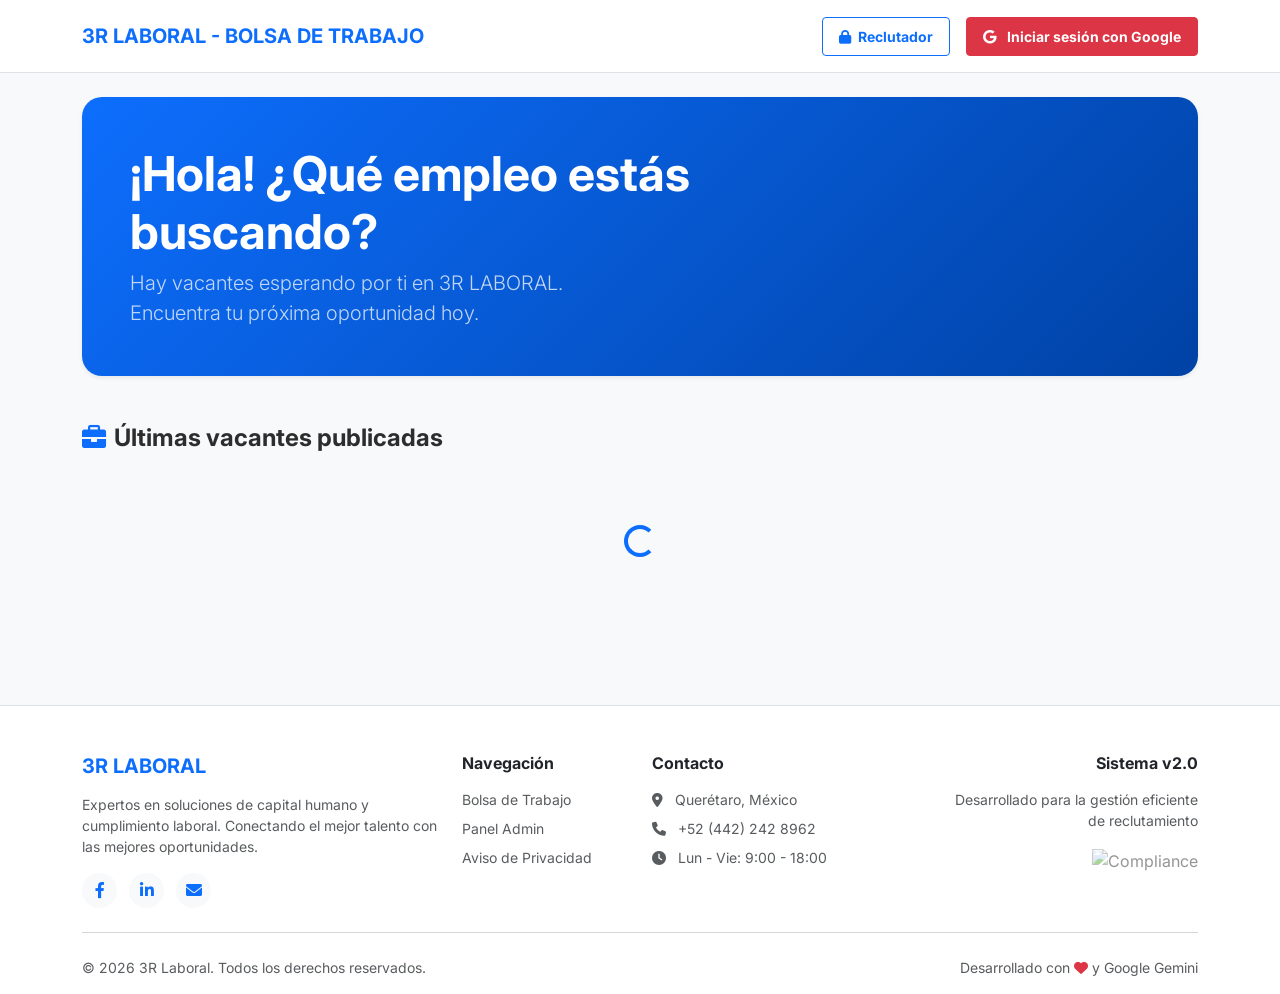
==== index.html @ bd634cbf "feat: agregar compartir vacantes por WhatsApp con URL dinámica (JS y PHP), mejorar meta tags OG y se" ====
<!DOCTYPE html>
<html lang="es">
<head>
    <meta charset="UTF-8">
    <meta name="viewport" content="width=device-width, initial-scale=1.0">
    <title>Portal de Empleo Corporativo | 3R LABORAL</title>
    <link href="https://cdn.jsdelivr.net/npm/bootstrap@5.3.0/dist/css/bootstrap.min.css" rel="stylesheet">
    <link href="https://fonts.googleapis.com/css2?family=Inter:wght@400;500;700&display=swap" rel="stylesheet">
    <link rel="stylesheet" href="https://cdnjs.cloudflare.com/ajax/libs/font-awesome/6.0.0/css/all.min.css">
    <link rel="stylesheet" href="css/style.css">
    <style>
        /* Estilos para el nuevo aspecto de Dashboard */
        .hero-banner {
            background: linear-gradient(135deg, #0d6efd 0%, #0042a5 100%);
            border-radius: 20px;
            padding: 3rem;
            color: white;
            position: relative;
            overflow: hidden;
        }
        .hero-img {
            position: absolute;
            right: 20px;
            bottom: -20px;
            width: 280px;
            opacity: 0.2;
            pointer-events: none;
        }
        .card-vacante-moderna {
            transition: all 0.3s ease;
            border: 1px solid rgba(0,0,0,0.08) !important;
            border-radius: 12px;
            cursor: pointer;
            background-color: white;
        }
        .card-vacante-moderna:hover {
            transform: translateY(-4px);
            box-shadow: 0 10px 20px rgba(0,0,0,0.1) !important;
            border-color: #0d6efd !important;
        }
        .modal-content { border-radius: 20px; border: none; }
        .modal-header { border: none; }
        .bg-primary-subtle { background-color: #e7f1ff !important; }
    </style>
</head>
<body class="bg-light">

<nav class="navbar navbar-light bg-white border-bottom py-3 sticky-top">
    <div class="container d-flex justify-content-between align-items-center">
        <a class="navbar-brand fw-bold text-primary" href="#">3R LABORAL - BOLSA DE TRABAJO</a>
        
        <div class="d-flex align-items-center gap-3">
            <div id="auth-container-reclutador">
                <a href="login.html" class="btn btn-outline-primary px-3 py-2 fw-bold btn-sm" id="btn-login-reclutador">
                    <i class="fas fa-lock me-1"></i> Reclutador
                </a>
            </div>

            <div id="auth-container">
                <button id="btnGoogle" class="btn btn-danger px-3 py-2 fw-bold btn-sm">
                    <i class="fab fa-google me-2"></i> Iniciar sesión con Google
                </button>
            </div>
        </div>
    </div>
</nav>

<main class="container py-4">
    <div class="hero-banner mb-5 shadow-sm">
        <div class="row align-items-center">
            <div class="col-lg-8">
                <h3 class="display-5 fw-bold mb-2">¡Hola! ¿Qué empleo estás buscando?</h3>
                <p class="lead mb-0 opacity-75">Hay vacantes esperando por ti en 3R LABORAL.</p>
                <p class="lead mb-0 opacity-75">Encuentra tu próxima oportunidad hoy.</p>
            </div>
        </div>
        <img src="https://cdn-icons-png.flaticon.com/512/1088/1088537.png" class="hero-img" alt="">
    </div>

    <div class="row mb-4">
        <div class="col-12">
            <h4 class="fw-bold mb-4"><i class="fas fa-briefcase text-primary me-2"></i>Últimas vacantes publicadas</h4>
            <div id="listaVacantes" class="row g-3">
                <div class="col-12 text-center py-5">
                    <div class="spinner-border text-primary" role="status"></div>
                </div>
            </div>
        </div>
    </div>
</main>

<div class="modal fade" id="modalVacante" tabindex="-1" aria-hidden="true">
    <div class="modal-dialog modal-lg modal-dialog-centered">
        <div class="modal-content shadow-lg">
            <div class="modal-header border-0 pb-0">
                <button type="button" class="btn-close" data-bs-dismiss="modal" aria-label="Close"></button>
            </div>
            <div class="modal-body p-4" id="contenidoModal"></div>
        </div>
    </div>
</div>

<footer class="footer-corporativo bg-white border-top pt-5 pb-3 mt-5">
    <div class="container">
        <div class="row gy-4">
            <div class="col-lg-4 col-md-6">
                <h5 class="fw-bold text-primary mb-3">3R LABORAL</h5>
                <p class="text-muted small">
                    Expertos en soluciones de capital humano y cumplimiento laboral. Conectando el mejor talento con las mejores oportunidades.
                </p>
                <div class="redes-sociales">
                    <a href="#" class="me-2 text-primary"><i class="fab fa-facebook-f"></i></a>
                    <a href="#" class="me-2 text-primary"><i class="fab fa-linkedin-in"></i></a>
                    <a href="#" class="text-primary"><i class="fas fa-envelope"></i></a>
                </div>
            </div>

            <div class="col-lg-2 col-md-6">
                <h6 class="fw-bold mb-3">Navegación</h6>
                <ul class="list-unstyled small">
                    <li class="mb-2"><a href="index.html" class="text-decoration-none text-muted">Bolsa de Trabajo</a></li>
                    <li class="mb-2"><a href="admin.html" class="text-decoration-none text-muted">Panel Admin</a></li>
                    <li class="mb-2"><a href="#" class="text-decoration-none text-muted">Aviso de Privacidad</a></li>
                </ul>
            </div>

            <div class="col-lg-3 col-md-6">
                <h6 class="fw-bold mb-3">Contacto</h6>
                <ul class="list-unstyled small text-muted">
                    <li class="mb-2"><i class="fas fa-map-marker-alt me-2"></i> Querétaro, México</li>
                    <li class="mb-2"><i class="fas fa-phone me-2"></i> +52 (442) 242 8962</li>
                    <li class="mb-2"><i class="fas fa-clock me-2"></i> Lun - Vie: 9:00 - 18:00</li>
                </ul>
            </div>

            <div class="col-lg-3 col-md-6 text-lg-end">
                <h6 class="fw-bold mb-3">Sistema v2.0</h6>
                <p class="small text-muted">Desarrollado para la gestión eficiente de reclutamiento</p>
                <img src="https://cdn-icons-png.flaticon.com/512/1162/1162933.png" alt="Compliance" width="40" style="opacity: 0.5;">
            </div>
        </div>
        <hr class="my-4 text-muted">
        <div class="row align-items-center">
            <div class="col-md-6 small text-muted">&copy; 2026 3R Laboral. Todos los derechos reservados.</div>
            <div class="col-md-6 text-md-end small">
                <span class="text-muted">Desarrollado con</span> <i class="fas fa-heart text-danger"></i> <span class="text-muted">y Google Gemini</span>
            </div>
        </div>
    </div>
</footer>

<script src="https://cdn.jsdelivr.net/npm/bootstrap@5.3.0/dist/js/bootstrap.bundle.min.js"></script>

<script type="module">
    import { auth, onAuthStateChanged, db, ref, get, set, push, child } from './js/config.js';
    import { loginConGoogle } from './js/auth-candidatos.js';

    window.usuarioActual = null;
    const modalElement = document.getElementById('modalVacante');
    const modalBS = new bootstrap.Modal(modalElement);

    // 1. Detectar usuario logueado
    onAuthStateChanged(auth, async (user) => {
        const containerCandidato = document.getElementById('auth-container');
        const containerReclutador = document.getElementById('auth-container-reclutador');

        if (user) {
            window.usuarioActual = user;
            try {
                const dbRef = ref(db);
                const snapshot = await get(child(dbRef, `usuarios/${user.uid}`));

                if (snapshot.exists()) {
                    const userData = snapshot.val();
                    const nombreReclutador = userData.nombre || "Reclutador";
                    containerReclutador.innerHTML = `
                        <div class="dropdown">
                            <button class="btn btn-primary dropdown-toggle fw-bold btn-sm shadow-sm" type="button" data-bs-toggle="dropdown">
                                <i class="fas fa-user-tie me-1"></i> ${nombreReclutador}
                            </button>
                            <ul class="dropdown-menu dropdown-menu-end shadow border-0">
                                <li><a class="dropdown-item" href="recruit/reclutador.html">Mi Panel</a></li>
                                <li><button class="dropdown-item text-danger" id="btnCerrarSesionRecruit">Cerrar Sesión</button></li>
                            </ul>
                        </div>`;
                    document.getElementById('btnCerrarSesionRecruit').addEventListener('click', () => auth.signOut().then(() => window.location.reload()));
                    if(containerCandidato) containerCandidato.style.display = 'none';
                } else {
                    if (containerCandidato) {
                        containerCandidato.innerHTML = `
                            <div class="dropdown">
                                <button class="btn btn-primary dropdown-toggle fw-bold btn-sm shadow-sm" type="button" data-bs-toggle="dropdown">
                                    <img src="${user.photoURL || ''}" width="30" class="rounded-circle me-1" onerror="this.src='https://via.placeholder.com/20'"> 
                                    ${user.displayName ? user.displayName.split(' ')[0] : 'Perfil'}
                                </button>
                                <ul class="dropdown-menu dropdown-menu-end shadow border-0">
                                    <li><a class="dropdown-item" href="candidatos/cv-candidato.html">Mi Perfil</a></li>
                                    <li><button class="dropdown-item text-danger" id="btnCerrarSesionIndex">Cerrar Sesión</button></li>
                                </ul>
                            </div>`;
                        document.getElementById('btnCerrarSesionIndex').addEventListener('click', () => auth.signOut().then(() => window.location.reload()));
                    }
                    if(containerReclutador) containerReclutador.style.display = 'none';
                }
            } catch (error) { console.error(error); }
        }
    });

// 2. Función para realizar la postulación corregida
window.enviarPostulacion = async function() {
    const idV = document.getElementById('inputIDModal').value;
    const btn = document.getElementById('btnPostularModal');

    // SI NO HAY USUARIO: Iniciar sesión directamente
    if (!window.usuarioActual) {
        try {
            await loginConGoogle();
            window.location.reload(); 
        } catch (e) { console.error("Login cancelado", e); }
        return;
    }

    btn.disabled = true;
    btn.innerHTML = '<span class="spinner-border spinner-border-sm me-2"></span>Postulando...';

    try {
        // Referencia a la tabla de candidatos (usuarios_candidatos)
        const userRef = ref(db, `usuarios_candidatos/${window.usuarioActual.uid}`);
        const snapshot = await get(userRef);
        const datosUsuario = snapshot.val();

        // VALIDACIÓN CRÍTICA: 
        // Verificamos si los datos no existen O si la bandera perfil_completado es falsa
        if (!datosUsuario || datosUsuario.perfil_completado === false) {
            alert("Debes completar tu perfil profesional con tus datos de contacto y experiencia antes de poder postularte.");
            // Redirigir al formulario de perfil
            window.location.href = 'perfil-candidato.html?new=true';
            return;
        }

        // Si el perfil está completo (true), procedemos con la postulación
        const dataParaInsertar = {
            ...datosUsuario,
            id_vacante: idV,
            uid_candidato: window.usuarioActual.uid,
            fecha_postulacion: new Date().toLocaleString(),
            estado_proceso: "Pendiente"
        };

        await set(push(ref(db, 'postulaciones')), dataParaInsertar);
        
        alert("¡Postulación enviada exitosamente!");
        btn.classList.replace('btn-primary', 'btn-success');
        btn.innerHTML = '<i class="fas fa-check me-2"></i> Ya te has postulado';
        btn.onclick = null;

    } catch (error) {
        console.error("Error en postulación:", error);
        alert("Hubo un error al procesar tu postulación. Intenta de nuevo.");
        btn.disabled = false;
        btn.innerHTML = '<i class="fas fa-paper-plane me-2"></i> Postularse ahora';
    }
};

    // 3. Función para abrir modal
    window.abrirModalVacante = async function(id) {
        const snap = await get(ref(db, `vacantes/${id}`));
        if(!snap.exists()) return;
        const v = snap.val();
        
        // Determinar texto del botón según estado de login
        const textoBoton = window.usuarioActual ? 
            '<i class="fas fa-paper-plane me-2"></i> ¡Postúlate ahora!' : 
            '<i class="fab fa-google me-2"></i> Inicia sesión con Gmail para postularte';

        const urlCompartir = `https://empleos.3rlaboral.com/empleo.php?id=${id}`;

        const contenedor = document.getElementById('contenidoModal');
        contenedor.innerHTML = `
            <input type="hidden" id="inputIDModal" value="${id}">
            <div class="mb-3">
                <h2 class="fw-bold text-dark mb-1">${v.titulo}</h2>
                <p class="text-primary fw-bold mb-0">3R Laboral - Vacante Confidencial</p>
            </div>

            <div class="row g-3 mb-4">
                <div class="col-md-4">
                    <div class="p-3 bg-light rounded-3 text-center border">
                        <i class="fas fa-money-bill-wave text-primary mb-2"></i>
                        <h6 class="fw-bold mb-0">$${Number(v.salarioDesde).toLocaleString()} - $${Number(v.salarioHasta).toLocaleString()}</h6>
                    </div>
                </div>
                <div class="col-md-4">
                    <div class="p-3 bg-light rounded-3 text-center border">
                        <i class="fas fa-map-marker-alt text-primary mb-2"></i>
                        <h6 class="fw-bold mb-0">${v.ubicacion}</h6>
                    </div>
                </div>
                <div class="col-md-4">
                    <div class="p-3 bg-light rounded-3 text-center border">
                        <i class="fas fa-clock text-primary mb-2"></i>
                        <h6 class="fw-bold mb-0">${v.jornada}</h6>
                    </div>
                </div>
            </div>

            <div class="mb-4">
                <h5 class="fw-bold border-bottom pb-2">Descripción del puesto</h5>
                <div class="text-secondary mt-3" style="line-height: 1.6;">${v.desc ? v.desc.replace(/\n/g, '<br>') : 'Sin descripción.'}</div>
            </div>

            <button id="btnPostularModal" class="btn btn-primary w-100 py-3 fw-bold shadow-sm" onclick="window.enviarPostulacion()">
                ${textoBoton}
            </button>

            <div class="d-flex gap-2 mt-3">
    <!-- WhatsApp -->
    <a href="https://wa.me/?text=${encodeURIComponent(urlCompartir)}" 
       target="_blank" 
       class="btn btn-success w-50">
       <i class="fab fa-whatsapp me-2"></i> Compartir
    </a>

    <!-- Copiar link -->
    <button class="btn btn-outline-secondary w-50" onclick="copiarLink('${urlCompartir}')">
        <i class="fas fa-link me-2"></i> Copiar link
    </button>
</div>
        `;

        // Si está logueado, verificar si ya se postuló
        if (window.usuarioActual) {
            const postSnap = await get(ref(db, 'postulaciones'));
            if (postSnap.exists()) {
                const yaPostulado = Object.values(postSnap.val()).some(p => 
                    p.uid_candidato === window.usuarioActual.uid && p.id_vacante === id
                );
                if (yaPostulado) {
                    const btn = document.getElementById('btnPostularModal');
                    btn.disabled = true;
                    btn.classList.replace('btn-primary', 'btn-success');
                    btn.innerHTML = '<i class="fas fa-check me-2"></i> Ya te has postulado';
                }
            }
        }
        modalBS.show();
    };

    document.getElementById('btnGoogle')?.addEventListener('click', async () => {
        try { await loginConGoogle(); window.location.reload(); } catch (e) {}
    });

    window.copiarLink = function(url) {
    navigator.clipboard.writeText(url);
    alert("Link copiado al portapapeles");
}
</script>

<script type="module" src="js/public-logic.js"></script>
</body>
</html>
<!--
<footer class="footer-corporativo bg-white border-top pt-5 pb-3 mt-5">
    <div class="container">
        <div class="row gy-4">
            <div class="col-lg-4 col-md-6">
                <h5 class="fw-bold text-primary mb-3">3R LABORAL</h5>
                <p class="text-muted small">
                    Expertos en soluciones de capital humano y cumplimiento laboral. Conectando el mejor talento con las mejores oportunidades.
                </p>
                <div class="redes-sociales">
                    <a href="#" class="me-2 text-primary"><i class="fab fa-facebook-f"></i></a>
                    <a href="#" class="me-2 text-primary"><i class="fab fa-linkedin-in"></i></a>
                    <a href="#" class="text-primary"><i class="fas fa-envelope"></i></a>
                </div>
            </div>

            <div class="col-lg-2 col-md-6">
                <h6 class="fw-bold mb-3">Navegación</h6>
                <ul class="list-unstyled small">
                    <li class="mb-2"><a href="index.html" class="text-decoration-none text-muted">Bolsa de Trabajo</a></li>
                    <li class="mb-2"><a href="admin.html" class="text-decoration-none text-muted">Panel Admin</a></li>
                    <li class="mb-2"><a href="#" class="text-decoration-none text-muted">Aviso de Privacidad</a></li>
                </ul>
            </div>

            <div class="col-lg-3 col-md-6">
                <h6 class="fw-bold mb-3">Contacto</h6>
                <ul class="list-unstyled small text-muted">
                    <li class="mb-2"><i class="fas fa-map-marker-alt me-2"></i> Querétaro, México</li>
                    <li class="mb-2"><i class="fas fa-phone me-2"></i> +52 (442) 242 8962</li>
                    <li class="mb-2"><i class="fas fa-clock me-2"></i> Lun - Vie: 9:00 - 18:00</li>
                </ul>
            </div>

            <div class="col-lg-3 col-md-6 text-lg-end">
                <h6 class="fw-bold mb-3">Sistema v2.0</h6>
                <p class="small text-muted">Desarrollado para la gestión eficiente de reclutamiento</p>
                <img src="https://cdn-icons-png.flaticon.com/512/1162/1162933.png" alt="Compliance" width="40" style="opacity: 0.5;">
            </div>
        </div>
        <hr class="my-4 text-muted">
        <div class="row align-items-center">
            <div class="col-md-6 small text-muted">&copy; 2026 3R Laboral. Todos los derechos reservados.</div>
            <div class="col-md-6 text-md-end small">
                <span class="text-muted">Desarrollado con</span> <i class="fas fa-heart text-danger"></i> <span class="text-muted">y Google Gemini</span>
            </div>
        </div>
    </div>
</footer>
-->
---- css/style.css ----
/* ==========================================
   GENERAL & FUENTES
   ========================================== */
html, body {
    height: 100%; /* Necesario para que el footer sepa dónde es "abajo" */
    margin: 0;
}

body { 
    font-family: 'Inter', -apple-system, BlinkMacSystemFont, "Segoe UI", Roboto, sans-serif; 
    color: #2d2d2d; 
    -webkit-font-smoothing: antialiased;
    background-color: #f3f2f1;
    display: flex;
    flex-direction: column; /* Organiza Navbar, Main y Footer en columna */
}

/* El contenido principal crecerá para empujar al footer */
main {
    flex: 1 0 auto; 
}

/* ==========================================
   ESTILOS DASHBOARD (Layout Moderno)
   ========================================== */

/* Banner de bienvenida */
.hero-banner {
    background: linear-gradient(135deg, #0d6efd 0%, #0042a5 100%);
    border-radius: 20px;
    padding: 3rem;
    color: white;
    position: relative;
    overflow: hidden;
}

.hero-img {
    position: absolute;
    right: 20px;
    bottom: -20px;
    width: 280px;
    opacity: 0.2;
    pointer-events: none;
}

/* Tarjetas de Vacantes */
.card-vacante-moderna {
    transition: all 0.3s ease;
    border: 1px solid rgba(0,0,0,0.08) !important;
    border-radius: 12px;
    cursor: pointer;
    background-color: white;
    animation: fadeIn 0.4s ease-out;
}

.card-vacante-moderna:hover {
    transform: translateY(-4px);
    box-shadow: 0 10px 20px rgba(0,0,0,0.1) !important;
    border-color: #0d6efd !important;
}

/* ==========================================
   MODALES Y DETALLES
   ========================================== */
.modal-content {
    border-radius: 20px;
    border: none;
    animation: fadeIn 0.3s ease-out;
}

.bg-primary-subtle { 
    background-color: #e7f1ff !important; 
}

.text-formatted { 
    white-space: pre-line; 
    line-height: 1.6; 
    color: #4a4a4a; 
}

/* ==========================================
   TU FOOTER (Restaurado y Pegado Abajo)
   ========================================== */
.footer-corporativo {
    flex-shrink: 0; /* Evita que el footer se comprima */
    background-color: #ffffff;
    border-top: 1px solid #e9ecef;
    padding: 40px 0 30px 0;
    width: 100%;
    position: relative;
    clear: both;
}

.footer-corporativo h5, .footer-corporativo h6 { color: #212529; }
.footer-corporativo ul li a:hover { color: #0d6efd !important; }

.redes-sociales a {
    display: inline-block;
    width: 35px; height: 35px;
    background: #f8f9fa;
    border-radius: 50%;
    text-align: center;
    line-height: 35px;
    transition: 0.3s;
    text-decoration: none;
}
.redes-sociales a:hover { background: #0d6efd; color: white !important; }

/* Animación */
@keyframes fadeIn {
    from { opacity: 0; transform: translateY(10px); }
    to { opacity: 1; transform: translateY(0); }
}

/* Utilidades */
.cursor-pointer { cursor: pointer; }


/* TIMELINE EXPERIENCIA */
.timeline {
    border-left: 2px solid #0d6efd;
    padding-left: 15px;
}

.timeline-item {
    position: relative;
    margin-bottom: 20px;
}

.timeline-item::before {
    content: "";
    position: absolute;
    left: -9px;
    top: 5px;
    width: 12px;
    height: 12px;
    background: #0d6efd;
    border-radius: 50%;
}

/* TAGS HABILIDADES */
.skill-badge {
    background: #e7f1ff;
    color: #0d6efd;
    padding: 6px 10px;
    border-radius: 20px;
    font-size: 12px;
    font-weight: 600;
}
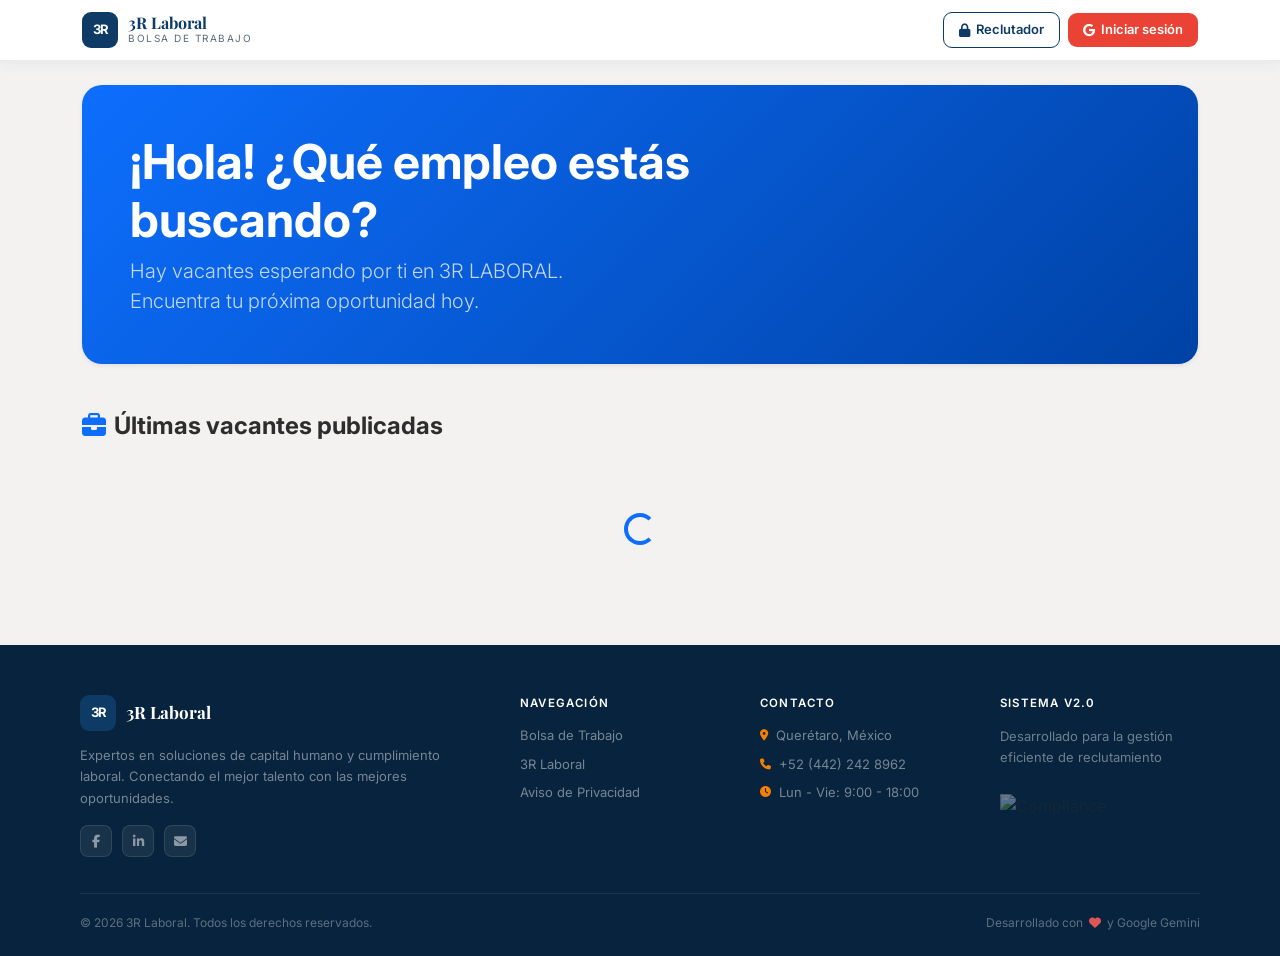
==== commit afd5ea5f: "feat: navbar y footer premium en bolsa de trabajo" ====
--- a/index.html
+++ b/index.html
@@ -5,27 +5,20 @@
     <meta name="viewport" content="width=device-width, initial-scale=1.0">
     <title>Portal de Empleo Corporativo | 3R LABORAL</title>
     <link href="https://cdn.jsdelivr.net/npm/bootstrap@5.3.0/dist/css/bootstrap.min.css" rel="stylesheet">
-    <link href="https://fonts.googleapis.com/css2?family=Inter:wght@400;500;700&display=swap" rel="stylesheet">
-    <link rel="stylesheet" href="https://cdnjs.cloudflare.com/ajax/libs/font-awesome/6.0.0/css/all.min.css">
+    <link href="https://fonts.googleapis.com/css2?family=Playfair+Display:wght@400;700&family=DM+Sans:wght@300;400;500;600&family=Inter:wght@400;500;700&display=swap" rel="stylesheet">
+    <link rel="stylesheet" href="https://cdnjs.cloudflare.com/ajax/libs/font-awesome/6.5.0/css/all.min.css">
     <link rel="stylesheet" href="css/style.css">
     <style>
-        /* Estilos para el nuevo aspecto de Dashboard */
-        .hero-banner {
-            background: linear-gradient(135deg, #0d6efd 0%, #0042a5 100%);
-            border-radius: 20px;
-            padding: 3rem;
-            color: white;
-            position: relative;
-            overflow: hidden;
-        }
-        .hero-img {
-            position: absolute;
-            right: 20px;
-            bottom: -20px;
-            width: 280px;
-            opacity: 0.2;
-            pointer-events: none;
-        }
+        /* ── RESET BODY para flex layout ── */
+        body {
+            display: flex !important;
+            flex-direction: column !important;
+            min-height: 100vh !important;
+            background-color: #f3f2f1 !important;
+        }
+        main { flex: 1 0 auto; }
+
+        /* ── CARDS vacantes ── */
         .card-vacante-moderna {
             transition: all 0.3s ease;
             border: 1px solid rgba(0,0,0,0.08) !important;
@@ -41,30 +34,158 @@
         .modal-content { border-radius: 20px; border: none; }
         .modal-header { border: none; }
         .bg-primary-subtle { background-color: #e7f1ff !important; }
+
+        /* ── NAVBAR PREMIUM ── */
+        nav.navbar-premium {
+            background: #ffffff !important;
+            border-bottom: 1px solid #E8ECF0 !important;
+            box-shadow: 0 2px 16px rgba(13,59,102,0.06) !important;
+            padding: 12px 0 !important;
+        }
+        .navbar-brand-premium {
+            display: flex !important;
+            align-items: center !important;
+            gap: 10px !important;
+            text-decoration: none !important;
+        }
+        .brand-icon {
+            width: 36px !important; height: 36px !important;
+            background: #0D3B66 !important;
+            border-radius: 9px !important;
+            display: flex !important; align-items: center !important; justify-content: center !important;
+            color: white !important; font-weight: 700 !important; font-size: 13px !important;
+            letter-spacing: -1px !important; flex-shrink: 0 !important;
+        }
+        .brand-name {
+            font-family: 'Playfair Display', serif !important;
+            font-size: 16px !important; font-weight: 700 !important;
+            color: #0D3B66 !important; line-height: 1.1 !important; display: block !important;
+        }
+        .brand-sub {
+            font-size: 10px !important; color: #5a6a7a !important;
+            text-transform: uppercase !important; letter-spacing: 1.5px !important; display: block !important;
+        }
+        .btn-nav-reclutador {
+            border: 1.5px solid #0D3B66 !important; color: #0D3B66 !important;
+            background: transparent !important; padding: 7px 15px !important;
+            border-radius: 9px !important; font-size: 13px !important; font-weight: 600 !important;
+            display: inline-flex !important; align-items: center !important; gap: 6px !important;
+            transition: all 0.2s !important; text-decoration: none !important;
+        }
+        .btn-nav-reclutador:hover { background: #0D3B66 !important; color: white !important; }
+        .btn-nav-google {
+            background: #EA4335 !important; color: white !important; border: none !important;
+            padding: 7px 15px !important; border-radius: 9px !important;
+            font-size: 13px !important; font-weight: 600 !important;
+            display: inline-flex !important; align-items: center !important; gap: 6px !important;
+            cursor: pointer !important; transition: all 0.2s !important;
+        }
+        .btn-nav-google:hover { background: #c5352a !important; }
+
+        /* ── FOOTER PREMIUM ── */
+        footer.footer-premium {
+            background: #07233d !important;
+            flex-shrink: 0 !important;
+            display: block !important;
+            width: 100% !important;
+        }
+        footer.footer-premium .footer-inner {
+            max-width: 1200px !important; margin: 0 auto !important;
+            padding: 50px 40px 24px !important;
+        }
+        footer.footer-premium .footer-grid {
+            display: grid !important;
+            grid-template-columns: 2fr 1fr 1fr 1fr !important;
+            gap: 40px !important; margin-bottom: 36px !important;
+        }
+        footer.footer-premium .footer-logo-row {
+            display: flex !important; align-items: center !important;
+            gap: 10px !important; margin-bottom: 14px !important;
+        }
+        footer.footer-premium .footer-desc {
+            font-size: 13px !important; color: rgba(255,255,255,0.45) !important;
+            line-height: 1.65 !important; margin-bottom: 16px !important;
+        }
+        footer.footer-premium .footer-social { display: flex !important; gap: 10px !important; }
+        footer.footer-premium .footer-social a {
+            width: 32px !important; height: 32px !important; border-radius: 8px !important;
+            background: rgba(255,255,255,0.07) !important;
+            border: 1px solid rgba(255,255,255,0.1) !important;
+            display: flex !important; align-items: center !important; justify-content: center !important;
+            color: rgba(255,255,255,0.5) !important; font-size: 13px !important;
+            text-decoration: none !important; transition: all 0.2s !important;
+        }
+        footer.footer-premium .footer-social a:hover {
+            background: rgba(255,255,255,0.15) !important; color: white !important;
+        }
+        footer.footer-premium .footer-col-title {
+            font-size: 11.5px !important; font-weight: 600 !important; color: white !important;
+            margin-bottom: 14px !important; text-transform: uppercase !important;
+            letter-spacing: 1.2px !important; display: block !important;
+        }
+        footer.footer-premium .footer-links {
+            list-style: none !important; padding: 0 !important; margin: 0 !important;
+        }
+        footer.footer-premium .footer-links li {
+            font-size: 13px !important; color: rgba(255,255,255,0.45) !important;
+            margin-bottom: 9px !important; display: flex !important;
+            align-items: center !important; gap: 8px !important;
+        }
+        footer.footer-premium .footer-links li i {
+            font-size: 11px !important; color: #F77F00 !important;
+        }
+        footer.footer-premium .footer-links a {
+            color: rgba(255,255,255,0.45) !important;
+            text-decoration: none !important; transition: color 0.2s !important;
+        }
+        footer.footer-premium .footer-links a:hover { color: white !important; }
+        footer.footer-premium .footer-bottom {
+            border-top: 1px solid rgba(255,255,255,0.08) !important;
+            padding-top: 20px !important;
+            display: flex !important; justify-content: space-between !important;
+            align-items: center !important; flex-wrap: wrap !important; gap: 8px !important;
+            font-size: 12px !important; color: rgba(255,255,255,0.35) !important;
+        }
+
+        /* ── RESPONSIVE ── */
+        @media(max-width: 768px) {
+            footer.footer-premium .footer-grid { grid-template-columns: 1fr 1fr !important; gap: 24px !important; }
+            footer.footer-premium .footer-bottom { flex-direction: column !important; text-align: center !important; }
+            footer.footer-premium .footer-inner { padding: 38px 20px 20px !important; }
+        }
+        @media(max-width: 480px) {
+            footer.footer-premium .footer-grid { grid-template-columns: 1fr !important; }
+        }
     </style>
 </head>
-<body class="bg-light">
-
-<nav class="navbar navbar-light bg-white border-bottom py-3 sticky-top">
-    <div class="container d-flex justify-content-between align-items-center">
-        <a class="navbar-brand fw-bold text-primary" href="#">3R LABORAL - BOLSA DE TRABAJO</a>
-        
-        <div class="d-flex align-items-center gap-3">
+<body>
+
+<!-- ── NAVBAR PREMIUM ── -->
+<nav class="navbar navbar-premium sticky-top">
+    <div class="container d-flex justify-content: space-between align-items-center">
+        <a class="navbar-brand-premium" href="#">
+            <div class="brand-icon">3R</div>
+            <div>
+                <span class="brand-name">3R Laboral</span>
+                <span class="brand-sub">Bolsa de Trabajo</span>
+            </div>
+        </a>
+        <div class="d-flex align-items-center gap-2">
             <div id="auth-container-reclutador">
-                <a href="login.html" class="btn btn-outline-primary px-3 py-2 fw-bold btn-sm" id="btn-login-reclutador">
-                    <i class="fas fa-lock me-1"></i> Reclutador
+                <a href="login.html" class="btn-nav-reclutador">
+                    <i class="fas fa-lock"></i> Reclutador
                 </a>
             </div>
-
             <div id="auth-container">
-                <button id="btnGoogle" class="btn btn-danger px-3 py-2 fw-bold btn-sm">
-                    <i class="fab fa-google me-2"></i> Iniciar sesión con Google
+                <button id="btnGoogle" class="btn-nav-google">
+                    <i class="fab fa-google"></i> Iniciar sesión
                 </button>
             </div>
         </div>
     </div>
 </nav>
 
+<!-- ── CONTENIDO ORIGINAL (sin cambios) ── -->
 <main class="container py-4">
     <div class="hero-banner mb-5 shadow-sm">
         <div class="row align-items-center">
@@ -89,6 +210,7 @@
     </div>
 </main>
 
+<!-- ── MODAL (sin cambios) ── -->
 <div class="modal fade" id="modalVacante" tabindex="-1" aria-hidden="true">
     <div class="modal-dialog modal-lg modal-dialog-centered">
         <div class="modal-content shadow-lg">
@@ -100,312 +222,53 @@
     </div>
 </div>
 
-<footer class="footer-corporativo bg-white border-top pt-5 pb-3 mt-5">
-    <div class="container">
-        <div class="row gy-4">
-            <div class="col-lg-4 col-md-6">
-                <h5 class="fw-bold text-primary mb-3">3R LABORAL</h5>
-                <p class="text-muted small">
-                    Expertos en soluciones de capital humano y cumplimiento laboral. Conectando el mejor talento con las mejores oportunidades.
-                </p>
-                <div class="redes-sociales">
-                    <a href="#" class="me-2 text-primary"><i class="fab fa-facebook-f"></i></a>
-                    <a href="#" class="me-2 text-primary"><i class="fab fa-linkedin-in"></i></a>
-                    <a href="#" class="text-primary"><i class="fas fa-envelope"></i></a>
+<!-- ── FOOTER PREMIUM ── -->
+<footer class="footer-premium">
+    <div class="footer-inner">
+        <div class="footer-grid">
+            <div>
+                <div class="footer-logo-row">
+                    <div class="brand-icon">3R</div>
+                    <span style="font-family:'Playfair Display',serif;font-size:17px;font-weight:700;color:white;">3R Laboral</span>
                 </div>
-            </div>
-
-            <div class="col-lg-2 col-md-6">
-                <h6 class="fw-bold mb-3">Navegación</h6>
-                <ul class="list-unstyled small">
-                    <li class="mb-2"><a href="index.html" class="text-decoration-none text-muted">Bolsa de Trabajo</a></li>
-                    <li class="mb-2"><a href="admin.html" class="text-decoration-none text-muted">Panel Admin</a></li>
-                    <li class="mb-2"><a href="#" class="text-decoration-none text-muted">Aviso de Privacidad</a></li>
+                <p class="footer-desc">Expertos en soluciones de capital humano y cumplimiento laboral. Conectando el mejor talento con las mejores oportunidades.</p>
+                <div class="footer-social">
+                    <a href="#"><i class="fab fa-facebook-f"></i></a>
+                    <a href="#"><i class="fab fa-linkedin-in"></i></a>
+                    <a href="#"><i class="fas fa-envelope"></i></a>
+                </div>
+            </div>
+            <div>
+                <div class="footer-col-title">Navegación</div>
+                <ul class="footer-links">
+                    <li><a href="index.html">Bolsa de Trabajo</a></li>
+                    <li><a href="https://3rlaboral.com" target="_blank">3R Laboral</a></li>
+                    <li><a href="#">Aviso de Privacidad</a></li>
                 </ul>
             </div>
-
-            <div class="col-lg-3 col-md-6">
-                <h6 class="fw-bold mb-3">Contacto</h6>
-                <ul class="list-unstyled small text-muted">
-                    <li class="mb-2"><i class="fas fa-map-marker-alt me-2"></i> Querétaro, México</li>
-                    <li class="mb-2"><i class="fas fa-phone me-2"></i> +52 (442) 242 8962</li>
-                    <li class="mb-2"><i class="fas fa-clock me-2"></i> Lun - Vie: 9:00 - 18:00</li>
+            <div>
+                <div class="footer-col-title">Contacto</div>
+                <ul class="footer-links">
+                    <li><i class="fas fa-map-marker-alt"></i> Querétaro, México</li>
+                    <li><i class="fas fa-phone"></i> +52 (442) 242 8962</li>
+                    <li><i class="fas fa-clock"></i> Lun - Vie: 9:00 - 18:00</li>
                 </ul>
             </div>
-
-            <div class="col-lg-3 col-md-6 text-lg-end">
-                <h6 class="fw-bold mb-3">Sistema v2.0</h6>
-                <p class="small text-muted">Desarrollado para la gestión eficiente de reclutamiento</p>
-                <img src="https://cdn-icons-png.flaticon.com/512/1162/1162933.png" alt="Compliance" width="40" style="opacity: 0.5;">
-            </div>
-        </div>
-        <hr class="my-4 text-muted">
-        <div class="row align-items-center">
-            <div class="col-md-6 small text-muted">&copy; 2026 3R Laboral. Todos los derechos reservados.</div>
-            <div class="col-md-6 text-md-end small">
-                <span class="text-muted">Desarrollado con</span> <i class="fas fa-heart text-danger"></i> <span class="text-muted">y Google Gemini</span>
-            </div>
+            <div>
+                <div class="footer-col-title">Sistema v2.0</div>
+                <p style="font-size:13px;color:rgba(255,255,255,0.42);line-height:1.6;">Desarrollado para la gestión eficiente de reclutamiento</p>
+                <img src="https://cdn-icons-png.flaticon.com/512/1162/1162933.png" alt="Compliance" width="38" style="opacity:0.4;margin-top:10px;">
+            </div>
+        </div>
+        <div class="footer-bottom">
+            <span>© 2026 3R Laboral. Todos los derechos reservados.</span>
+            <span>Desarrollado con <i class="fas fa-heart" style="color:#e05555;margin:0 3px;"></i> y Google Gemini</span>
         </div>
     </div>
 </footer>
 
 <script src="https://cdn.jsdelivr.net/npm/bootstrap@5.3.0/dist/js/bootstrap.bundle.min.js"></script>
-
-<script type="module">
-    import { auth, onAuthStateChanged, db, ref, get, set, push, child } from './js/config.js';
-    import { loginConGoogle } from './js/auth-candidatos.js';
-
-    window.usuarioActual = null;
-    const modalElement = document.getElementById('modalVacante');
-    const modalBS = new bootstrap.Modal(modalElement);
-
-    // 1. Detectar usuario logueado
-    onAuthStateChanged(auth, async (user) => {
-        const containerCandidato = document.getElementById('auth-container');
-        const containerReclutador = document.getElementById('auth-container-reclutador');
-
-        if (user) {
-            window.usuarioActual = user;
-            try {
-                const dbRef = ref(db);
-                const snapshot = await get(child(dbRef, `usuarios/${user.uid}`));
-
-                if (snapshot.exists()) {
-                    const userData = snapshot.val();
-                    const nombreReclutador = userData.nombre || "Reclutador";
-                    containerReclutador.innerHTML = `
-                        <div class="dropdown">
-                            <button class="btn btn-primary dropdown-toggle fw-bold btn-sm shadow-sm" type="button" data-bs-toggle="dropdown">
-                                <i class="fas fa-user-tie me-1"></i> ${nombreReclutador}
-                            </button>
-                            <ul class="dropdown-menu dropdown-menu-end shadow border-0">
-                                <li><a class="dropdown-item" href="recruit/reclutador.html">Mi Panel</a></li>
-                                <li><button class="dropdown-item text-danger" id="btnCerrarSesionRecruit">Cerrar Sesión</button></li>
-                            </ul>
-                        </div>`;
-                    document.getElementById('btnCerrarSesionRecruit').addEventListener('click', () => auth.signOut().then(() => window.location.reload()));
-                    if(containerCandidato) containerCandidato.style.display = 'none';
-                } else {
-                    if (containerCandidato) {
-                        containerCandidato.innerHTML = `
-                            <div class="dropdown">
-                                <button class="btn btn-primary dropdown-toggle fw-bold btn-sm shadow-sm" type="button" data-bs-toggle="dropdown">
-                                    <img src="${user.photoURL || ''}" width="30" class="rounded-circle me-1" onerror="this.src='https://via.placeholder.com/20'"> 
-                                    ${user.displayName ? user.displayName.split(' ')[0] : 'Perfil'}
-                                </button>
-                                <ul class="dropdown-menu dropdown-menu-end shadow border-0">
-                                    <li><a class="dropdown-item" href="candidatos/cv-candidato.html">Mi Perfil</a></li>
-                                    <li><button class="dropdown-item text-danger" id="btnCerrarSesionIndex">Cerrar Sesión</button></li>
-                                </ul>
-                            </div>`;
-                        document.getElementById('btnCerrarSesionIndex').addEventListener('click', () => auth.signOut().then(() => window.location.reload()));
-                    }
-                    if(containerReclutador) containerReclutador.style.display = 'none';
-                }
-            } catch (error) { console.error(error); }
-        }
-    });
-
-// 2. Función para realizar la postulación corregida
-window.enviarPostulacion = async function() {
-    const idV = document.getElementById('inputIDModal').value;
-    const btn = document.getElementById('btnPostularModal');
-
-    // SI NO HAY USUARIO: Iniciar sesión directamente
-    if (!window.usuarioActual) {
-        try {
-            await loginConGoogle();
-            window.location.reload(); 
-        } catch (e) { console.error("Login cancelado", e); }
-        return;
-    }
-
-    btn.disabled = true;
-    btn.innerHTML = '<span class="spinner-border spinner-border-sm me-2"></span>Postulando...';
-
-    try {
-        // Referencia a la tabla de candidatos (usuarios_candidatos)
-        const userRef = ref(db, `usuarios_candidatos/${window.usuarioActual.uid}`);
-        const snapshot = await get(userRef);
-        const datosUsuario = snapshot.val();
-
-        // VALIDACIÓN CRÍTICA: 
-        // Verificamos si los datos no existen O si la bandera perfil_completado es falsa
-        if (!datosUsuario || datosUsuario.perfil_completado === false) {
-            alert("Debes completar tu perfil profesional con tus datos de contacto y experiencia antes de poder postularte.");
-            // Redirigir al formulario de perfil
-            window.location.href = 'perfil-candidato.html?new=true';
-            return;
-        }
-
-        // Si el perfil está completo (true), procedemos con la postulación
-        const dataParaInsertar = {
-            ...datosUsuario,
-            id_vacante: idV,
-            uid_candidato: window.usuarioActual.uid,
-            fecha_postulacion: new Date().toLocaleString(),
-            estado_proceso: "Pendiente"
-        };
-
-        await set(push(ref(db, 'postulaciones')), dataParaInsertar);
-        
-        alert("¡Postulación enviada exitosamente!");
-        btn.classList.replace('btn-primary', 'btn-success');
-        btn.innerHTML = '<i class="fas fa-check me-2"></i> Ya te has postulado';
-        btn.onclick = null;
-
-    } catch (error) {
-        console.error("Error en postulación:", error);
-        alert("Hubo un error al procesar tu postulación. Intenta de nuevo.");
-        btn.disabled = false;
-        btn.innerHTML = '<i class="fas fa-paper-plane me-2"></i> Postularse ahora';
-    }
-};
-
-    // 3. Función para abrir modal
-    window.abrirModalVacante = async function(id) {
-        const snap = await get(ref(db, `vacantes/${id}`));
-        if(!snap.exists()) return;
-        const v = snap.val();
-        
-        // Determinar texto del botón según estado de login
-        const textoBoton = window.usuarioActual ? 
-            '<i class="fas fa-paper-plane me-2"></i> ¡Postúlate ahora!' : 
-            '<i class="fab fa-google me-2"></i> Inicia sesión con Gmail para postularte';
-
-        const urlCompartir = `https://empleos.3rlaboral.com/empleo.php?id=${id}`;
-
-        const contenedor = document.getElementById('contenidoModal');
-        contenedor.innerHTML = `
-            <input type="hidden" id="inputIDModal" value="${id}">
-            <div class="mb-3">
-                <h2 class="fw-bold text-dark mb-1">${v.titulo}</h2>
-                <p class="text-primary fw-bold mb-0">3R Laboral - Vacante Confidencial</p>
-            </div>
-
-            <div class="row g-3 mb-4">
-                <div class="col-md-4">
-                    <div class="p-3 bg-light rounded-3 text-center border">
-                        <i class="fas fa-money-bill-wave text-primary mb-2"></i>
-                        <h6 class="fw-bold mb-0">$${Number(v.salarioDesde).toLocaleString()} - $${Number(v.salarioHasta).toLocaleString()}</h6>
-                    </div>
-                </div>
-                <div class="col-md-4">
-                    <div class="p-3 bg-light rounded-3 text-center border">
-                        <i class="fas fa-map-marker-alt text-primary mb-2"></i>
-                        <h6 class="fw-bold mb-0">${v.ubicacion}</h6>
-                    </div>
-                </div>
-                <div class="col-md-4">
-                    <div class="p-3 bg-light rounded-3 text-center border">
-                        <i class="fas fa-clock text-primary mb-2"></i>
-                        <h6 class="fw-bold mb-0">${v.jornada}</h6>
-                    </div>
-                </div>
-            </div>
-
-            <div class="mb-4">
-                <h5 class="fw-bold border-bottom pb-2">Descripción del puesto</h5>
-                <div class="text-secondary mt-3" style="line-height: 1.6;">${v.desc ? v.desc.replace(/\n/g, '<br>') : 'Sin descripción.'}</div>
-            </div>
-
-            <button id="btnPostularModal" class="btn btn-primary w-100 py-3 fw-bold shadow-sm" onclick="window.enviarPostulacion()">
-                ${textoBoton}
-            </button>
-
-            <div class="d-flex gap-2 mt-3">
-    <!-- WhatsApp -->
-    <a href="https://wa.me/?text=${encodeURIComponent(urlCompartir)}" 
-       target="_blank" 
-       class="btn btn-success w-50">
-       <i class="fab fa-whatsapp me-2"></i> Compartir
-    </a>
-
-    <!-- Copiar link -->
-    <button class="btn btn-outline-secondary w-50" onclick="copiarLink('${urlCompartir}')">
-        <i class="fas fa-link me-2"></i> Copiar link
-    </button>
-</div>
-        `;
-
-        // Si está logueado, verificar si ya se postuló
-        if (window.usuarioActual) {
-            const postSnap = await get(ref(db, 'postulaciones'));
-            if (postSnap.exists()) {
-                const yaPostulado = Object.values(postSnap.val()).some(p => 
-                    p.uid_candidato === window.usuarioActual.uid && p.id_vacante === id
-                );
-                if (yaPostulado) {
-                    const btn = document.getElementById('btnPostularModal');
-                    btn.disabled = true;
-                    btn.classList.replace('btn-primary', 'btn-success');
-                    btn.innerHTML = '<i class="fas fa-check me-2"></i> Ya te has postulado';
-                }
-            }
-        }
-        modalBS.show();
-    };
-
-    document.getElementById('btnGoogle')?.addEventListener('click', async () => {
-        try { await loginConGoogle(); window.location.reload(); } catch (e) {}
-    });
-
-    window.copiarLink = function(url) {
-    navigator.clipboard.writeText(url);
-    alert("Link copiado al portapapeles");
-}
-</script>
-
+<script type="module" src="js/index-app.js"></script>
 <script type="module" src="js/public-logic.js"></script>
 </body>
 </html>
-<!--
-<footer class="footer-corporativo bg-white border-top pt-5 pb-3 mt-5">
-    <div class="container">
-        <div class="row gy-4">
-            <div class="col-lg-4 col-md-6">
-                <h5 class="fw-bold text-primary mb-3">3R LABORAL</h5>
-                <p class="text-muted small">
-                    Expertos en soluciones de capital humano y cumplimiento laboral. Conectando el mejor talento con las mejores oportunidades.
-                </p>
-                <div class="redes-sociales">
-                    <a href="#" class="me-2 text-primary"><i class="fab fa-facebook-f"></i></a>
-                    <a href="#" class="me-2 text-primary"><i class="fab fa-linkedin-in"></i></a>
-                    <a href="#" class="text-primary"><i class="fas fa-envelope"></i></a>
-                </div>
-            </div>
-
-            <div class="col-lg-2 col-md-6">
-                <h6 class="fw-bold mb-3">Navegación</h6>
-                <ul class="list-unstyled small">
-                    <li class="mb-2"><a href="index.html" class="text-decoration-none text-muted">Bolsa de Trabajo</a></li>
-                    <li class="mb-2"><a href="admin.html" class="text-decoration-none text-muted">Panel Admin</a></li>
-                    <li class="mb-2"><a href="#" class="text-decoration-none text-muted">Aviso de Privacidad</a></li>
-                </ul>
-            </div>
-
-            <div class="col-lg-3 col-md-6">
-                <h6 class="fw-bold mb-3">Contacto</h6>
-                <ul class="list-unstyled small text-muted">
-                    <li class="mb-2"><i class="fas fa-map-marker-alt me-2"></i> Querétaro, México</li>
-                    <li class="mb-2"><i class="fas fa-phone me-2"></i> +52 (442) 242 8962</li>
-                    <li class="mb-2"><i class="fas fa-clock me-2"></i> Lun - Vie: 9:00 - 18:00</li>
-                </ul>
-            </div>
-
-            <div class="col-lg-3 col-md-6 text-lg-end">
-                <h6 class="fw-bold mb-3">Sistema v2.0</h6>
-                <p class="small text-muted">Desarrollado para la gestión eficiente de reclutamiento</p>
-                <img src="https://cdn-icons-png.flaticon.com/512/1162/1162933.png" alt="Compliance" width="40" style="opacity: 0.5;">
-            </div>
-        </div>
-        <hr class="my-4 text-muted">
-        <div class="row align-items-center">
-            <div class="col-md-6 small text-muted">&copy; 2026 3R Laboral. Todos los derechos reservados.</div>
-            <div class="col-md-6 text-md-end small">
-                <span class="text-muted">Desarrollado con</span> <i class="fas fa-heart text-danger"></i> <span class="text-muted">y Google Gemini</span>
-            </div>
-        </div>
-    </div>
-</footer>
--->
--- a/css/style.css
+++ b/css/style.css
@@ -146,4 +146,9 @@
     border-radius: 20px;
     font-size: 12px;
     font-weight: 600;
-}+}
+
+
+
+
+
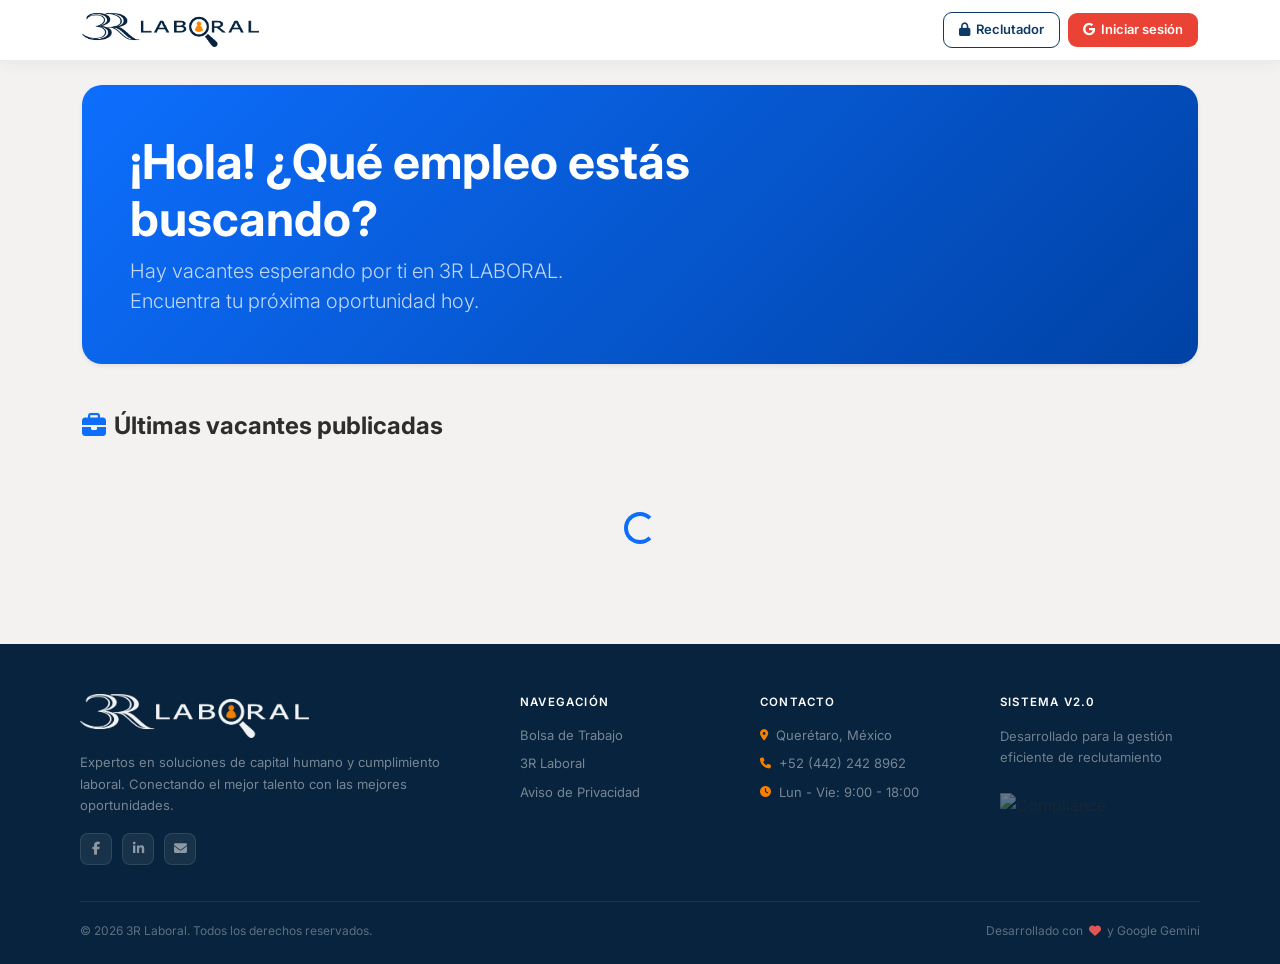
==== commit f5938979: "actualización de logo en paginas" ====
--- a/index.html
+++ b/index.html
@@ -35,6 +35,8 @@
         .modal-header { border: none; }
         .bg-primary-subtle { background-color: #e7f1ff !important; }
 
+        
+        
         /* ── NAVBAR PREMIUM ── */
         nav.navbar-premium {
             background: #ffffff !important;
@@ -42,20 +44,7 @@
             box-shadow: 0 2px 16px rgba(13,59,102,0.06) !important;
             padding: 12px 0 !important;
         }
-        .navbar-brand-premium {
-            display: flex !important;
-            align-items: center !important;
-            gap: 10px !important;
-            text-decoration: none !important;
-        }
-        .brand-icon {
-            width: 36px !important; height: 36px !important;
-            background: #0D3B66 !important;
-            border-radius: 9px !important;
-            display: flex !important; align-items: center !important; justify-content: center !important;
-            color: white !important; font-weight: 700 !important; font-size: 13px !important;
-            letter-spacing: -1px !important; flex-shrink: 0 !important;
-        }
+
         .brand-name {
             font-family: 'Playfair Display', serif !important;
             font-size: 16px !important; font-weight: 700 !important;
@@ -81,6 +70,41 @@
             cursor: pointer !important; transition: all 0.2s !important;
         }
         .btn-nav-google:hover { background: #c5352a !important; }
+
+
+
+        /* ── CSS LOGO NAV Y FOOTER ── */
+
+        .brand-logo img{
+            height: 34px;
+            width: auto;
+            display: block;
+            object-fit: contain;
+        }
+
+        .brand-logo img{
+            height: 34px;
+            width: auto;
+            transition: transform .2s ease;
+        }
+
+        .brand-logo img:hover{
+            transform: scale(1.03);
+        }
+
+        .footer-logo-row .brand-logo img{
+            height:44px;
+            width:auto;
+            opacity:.95;
+            transition:all .25s ease;
+        }
+
+        .footer-logo-row .brand-logo img:hover{
+            opacity:1;
+            transform:translateY(-1px);
+        }
+
+
 
         /* ── FOOTER PREMIUM ── */
         footer.footer-premium {
@@ -156,6 +180,166 @@
         @media(max-width: 480px) {
             footer.footer-premium .footer-grid { grid-template-columns: 1fr !important; }
         }
+
+
+
+
+
+
+        /* ── CARDS VACANTES MEJORADAS ── */
+.card-vacante-moderna {
+    border-left: 3px solid transparent !important;
+    transition: all 0.25s ease !important;
+    border-radius: 14px !important;
+    padding: 20px 24px !important;
+}
+.card-vacante-moderna:hover {
+    border-left-color: #F77F00 !important;
+    transform: translateY(-2px) !important;
+    box-shadow: 0 8px 32px rgba(13,59,102,0.13) !important;
+}
+
+/* Badge nueva vacante */
+.badge.bg-primary-subtle {
+    background: rgba(247,127,0,0.1) !important;
+    color: #F77F00 !important;
+    border: 1px solid rgba(247,127,0,0.3) !important;
+    border-radius: 20px !important;
+    font-size: 11px !important;
+    font-weight: 700 !important;
+    padding: 3px 10px !important;
+}
+
+/* Título vacante */
+.card-vacante-moderna h4 {
+    color: #0D3B66 !important;
+    font-size: 16px !important;
+    font-weight: 700 !important;
+}
+
+/* Salario */
+.card-vacante-moderna h5 {
+    font-size: 18px !important;
+    font-weight: 800 !important;
+    color: #0D3B66 !important;
+    letter-spacing: -0.3px !important;
+}
+
+/* Botón ver detalles */
+.card-vacante-moderna .btn-outline-primary {
+    border-color: #0D3B66 !important;
+    color: #0D3B66 !important;
+    border-radius: 9px !important;
+    font-size: 13px !important;
+    font-weight: 600 !important;
+    padding: 7px 16px !important;
+    transition: all 0.2s !important;
+}
+.card-vacante-moderna .btn-outline-primary:hover {
+    background: #0D3B66 !important;
+    color: white !important;
+}
+
+/* Botón WhatsApp */
+.card-vacante-moderna .btn-outline-success {
+    border-color: #25D366 !important;
+    color: #25D366 !important;
+    border-radius: 9px !important;
+    font-size: 13px !important;
+    font-weight: 600 !important;
+    padding: 7px 16px !important;
+    transition: all 0.2s !important;
+}
+.card-vacante-moderna .btn-outline-success:hover {
+    background: #25D366 !important;
+    color: white !important;
+}
+
+/* Iconos meta naranja */
+.card-vacante-moderna .text-primary {
+    color: #F77F00 !important;
+}
+
+
+
+/* ── MODAL VACANTE ── */
+.modal-content {
+    border-radius: 18px !important; 
+    overflow: hidden !important; 
+    border: none !important; 
+}
+.modal-body { 
+    padding: 0 !important; 
+}
+#contenidoModal { 
+    padding: 0 !important; 
+}
+.modal-header { 
+    position: absolute !important; 
+    right: 0; 
+    top: 0; 
+    z-index: 10 !important; 
+    border: none !important; 
+    background: transparent !important; 
+    padding: 12px !important; 
+}
+.modal-header .btn-close { 
+    filter: invert(1) !important; 
+    opacity: 0.8 !important; 
+}
+
+
+
+
+/* ── MODAL FIX HEADER ── */
+.modal-body { 
+    padding: 0 !important;
+}
+#contenidoModal { 
+    padding: 0 !important;
+}
+/* Contenido debajo del header */
+#contenidoModal > div:not(:first-child),
+#contenidoModal > p,
+#contenidoModal > button,
+#contenidoModal > .d-flex {    
+    padding-left: 50px !important;    
+    padding-right: 20px !important;
+}
+#contenidoModal > div:last-child {    
+    padding-bottom: 20px !important;
+}
+/* X de cerrar encima del header */
+.modal-header {    
+    position: absolute !important;    
+    right: 0; 
+    top: 0; 
+    z-index: 10 !important;    
+    border: none !important; 
+    background: transparent !important;    
+    padding: 12px !important;
+}
+.modal-header .btn-close {    
+    filter: invert(1) !important;    
+    opacity: 0.8 !important;
+}
+
+
+
+/* ── BOTONES MODAL ANCHO ── */
+#btnPostularModal {    
+    width: auto !important;    
+    display: block !important;    
+    margin: 8px auto 0 !important;    
+    padding: 10px 30px !important;
+}
+#contenidoModal .d-flex.gap-2 a.btn,
+
+#contenidoModal .d-flex.gap-2 {    
+    justify-content: center !important;
+}
+
+
     </style>
 </head>
 <body>
@@ -164,10 +348,7 @@
 <nav class="navbar navbar-premium sticky-top">
     <div class="container d-flex justify-content: space-between align-items-center">
         <a class="navbar-brand-premium" href="#">
-            <div class="brand-icon">3R</div>
-            <div>
-                <span class="brand-name">3R Laboral</span>
-                <span class="brand-sub">Bolsa de Trabajo</span>
+            <div class="brand-logo"><img src="img/logo3rlaboral-blue.png" alt="3R Laboral">
             </div>
         </a>
         <div class="d-flex align-items-center gap-2">
@@ -228,12 +409,12 @@
         <div class="footer-grid">
             <div>
                 <div class="footer-logo-row">
-                    <div class="brand-icon">3R</div>
-                    <span style="font-family:'Playfair Display',serif;font-size:17px;font-weight:700;color:white;">3R Laboral</span>
+                    <div class="brand-logo"><img src="img/logo3rlaboral-white.png" alt="3R Laboral">
+                </div>
                 </div>
                 <p class="footer-desc">Expertos en soluciones de capital humano y cumplimiento laboral. Conectando el mejor talento con las mejores oportunidades.</p>
                 <div class="footer-social">
-                    <a href="#"><i class="fab fa-facebook-f"></i></a>
+                    <a href="https://www.facebook.com/3RLaboral" target="_blank"><i class="fab fa-facebook-f"></i></a>
                     <a href="#"><i class="fab fa-linkedin-in"></i></a>
                     <a href="#"><i class="fas fa-envelope"></i></a>
                 </div>
--- a/css/style.css
+++ b/css/style.css
@@ -148,7 +148,3 @@
     font-weight: 600;
 }
 
-
-
-
-
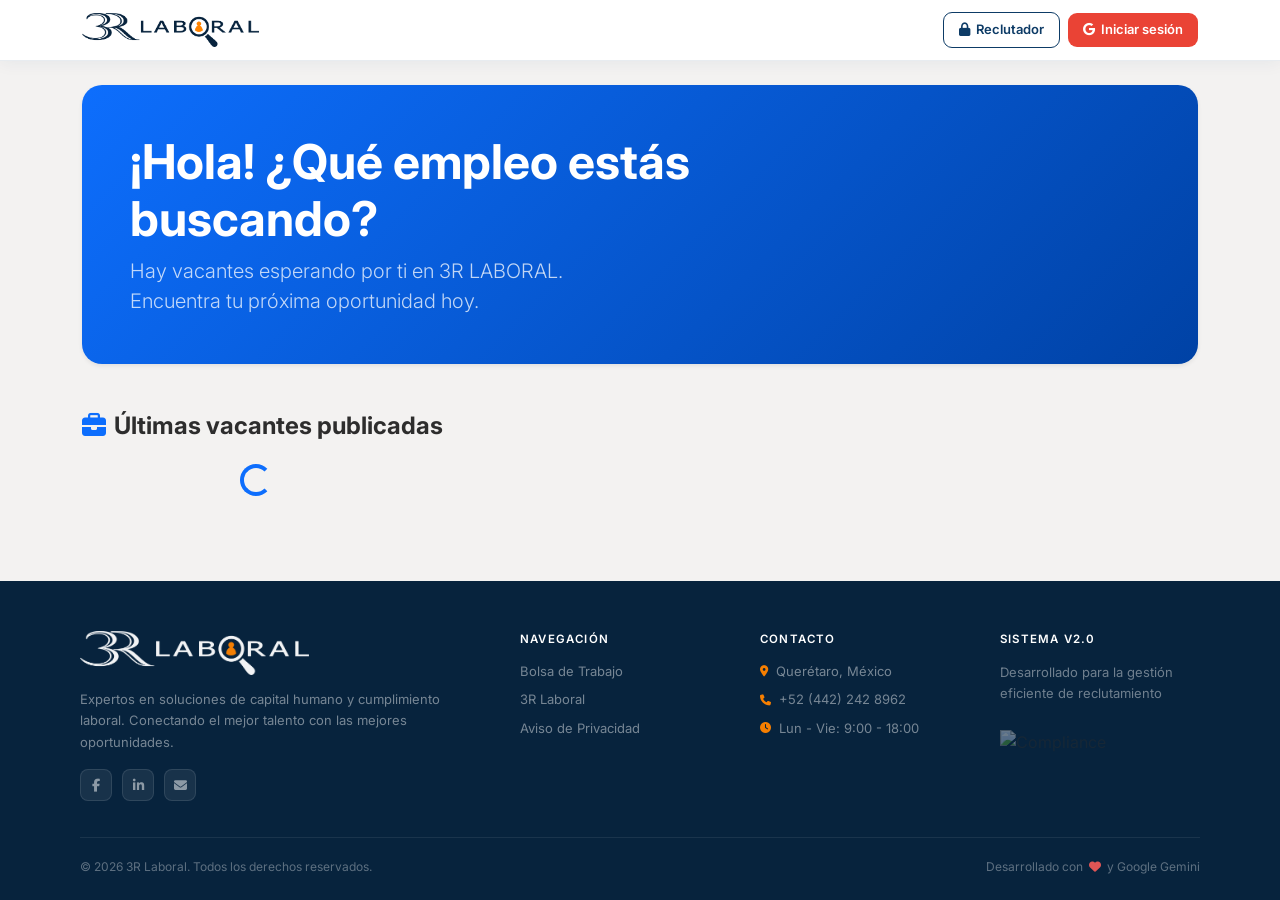
==== commit 3d638db4: "feat: grid de vacantes y fixes modal descripción" ====
--- a/index.html
+++ b/index.html
@@ -186,17 +186,44 @@
 
 
 
-        /* ── CARDS VACANTES MEJORADAS ── */
+        /* ── GRID VACANTES ── */
+#listaVacantes {
+    display: grid !important;
+    grid-template-columns: repeat(auto-fill, minmax(320px, 1fr)) !important;
+    gap: 20px !important;
+}
+#listaVacantes .col-12 {
+    width: 100% !important;
+    padding: 0 !important;
+}
+
+/* ── CARD VACANTE GRID ── */
 .card-vacante-moderna {
-    border-left: 3px solid transparent !important;
+    border: 1.5px solid #E8ECF0 !important;
+    border-top: 3px solid transparent !important;
+    border-radius: 14px !important;
+    padding: 20px !important;
+    cursor: pointer !important;
     transition: all 0.25s ease !important;
-    border-radius: 14px !important;
-    padding: 20px 24px !important;
+    background: white !important;
+    height: 100% !important;
+    display: flex !important;
+    flex-direction: column !important;
+    justify-content: space-between !important;
 }
 .card-vacante-moderna:hover {
-    border-left-color: #F77F00 !important;
-    transform: translateY(-2px) !important;
-    box-shadow: 0 8px 32px rgba(13,59,102,0.13) !important;
+    border-top-color: #F77F00 !important;
+    transform: translateY(-3px) !important;
+    box-shadow: 0 10px 32px rgba(13,59,102,0.13) !important;
+}
+
+/* Ocultar layout de fila dentro de la card */
+.card-vacante-moderna .row { display: block !important; }
+.card-vacante-moderna .col-md-8,
+.card-vacante-moderna .col-md-4 {
+    width: 100% !important;
+    text-align: left !important;
+    margin-top: 0 !important;
 }
 
 /* Badge nueva vacante */
@@ -210,44 +237,51 @@
     padding: 3px 10px !important;
 }
 
-/* Título vacante */
+/* Título */
 .card-vacante-moderna h4 {
     color: #0D3B66 !important;
-    font-size: 16px !important;
+    font-size: 15px !important;
     font-weight: 700 !important;
+    margin-bottom: 6px !important;
 }
 
 /* Salario */
 .card-vacante-moderna h5 {
-    font-size: 18px !important;
+    font-size: 17px !important;
     font-weight: 800 !important;
     color: #0D3B66 !important;
     letter-spacing: -0.3px !important;
-}
-
-/* Botón ver detalles */
+    margin: 10px 0 6px !important;
+}
+.card-vacante-moderna .text-muted.small.mb-0 {
+    font-size: 11px !important;
+}
+
+/* Botones al fondo */
+.card-vacante-moderna .d-flex.justify-content-md-end {
+    justify-content: flex-start !important;
+    margin-top: 14px !important;
+}
 .card-vacante-moderna .btn-outline-primary {
     border-color: #0D3B66 !important;
     color: #0D3B66 !important;
     border-radius: 9px !important;
-    font-size: 13px !important;
+    font-size: 12.5px !important;
     font-weight: 600 !important;
-    padding: 7px 16px !important;
+    padding: 7px 14px !important;
     transition: all 0.2s !important;
 }
 .card-vacante-moderna .btn-outline-primary:hover {
     background: #0D3B66 !important;
     color: white !important;
 }
-
-/* Botón WhatsApp */
 .card-vacante-moderna .btn-outline-success {
     border-color: #25D366 !important;
     color: #25D366 !important;
     border-radius: 9px !important;
-    font-size: 13px !important;
+    font-size: 12.5px !important;
     font-weight: 600 !important;
-    padding: 7px 16px !important;
+    padding: 7px 14px !important;
     transition: all 0.2s !important;
 }
 .card-vacante-moderna .btn-outline-success:hover {
@@ -255,11 +289,15 @@
     color: white !important;
 }
 
-/* Iconos meta naranja */
-.card-vacante-moderna .text-primary {
-    color: #F77F00 !important;
-}
-
+/* Iconos naranja */
+.card-vacante-moderna .text-primary { color: #F77F00 !important; }
+
+/* ── RESPONSIVE ── */
+@media(max-width: 768px) {
+    #listaVacantes {
+        grid-template-columns: 1fr !important;
+    }
+}
 
 
 /* ── MODAL VACANTE ── */
@@ -322,6 +360,15 @@
 .modal-header .btn-close {    
     filter: invert(1) !important;    
     opacity: 0.8 !important;
+}
+
+/* ── FIX DESCRIPCIÓN MODAL ── */
+#contenidoModal .ql-editor,
+#contenidoModal div p,
+#contenidoModal div {
+    word-break: break-word !important;
+    overflow-wrap: break-word !important;
+    white-space: normal !important;
 }
 
 
@@ -414,7 +461,7 @@
                 </div>
                 <p class="footer-desc">Expertos en soluciones de capital humano y cumplimiento laboral. Conectando el mejor talento con las mejores oportunidades.</p>
                 <div class="footer-social">
-                    <a href="https://www.facebook.com/3RLaboral" target="_blank"><i class="fab fa-facebook-f"></i></a>
+                    <a href="#" target="_blank"><i class="fab fa-facebook-f"></i></a>
                     <a href="#"><i class="fab fa-linkedin-in"></i></a>
                     <a href="#"><i class="fas fa-envelope"></i></a>
                 </div>
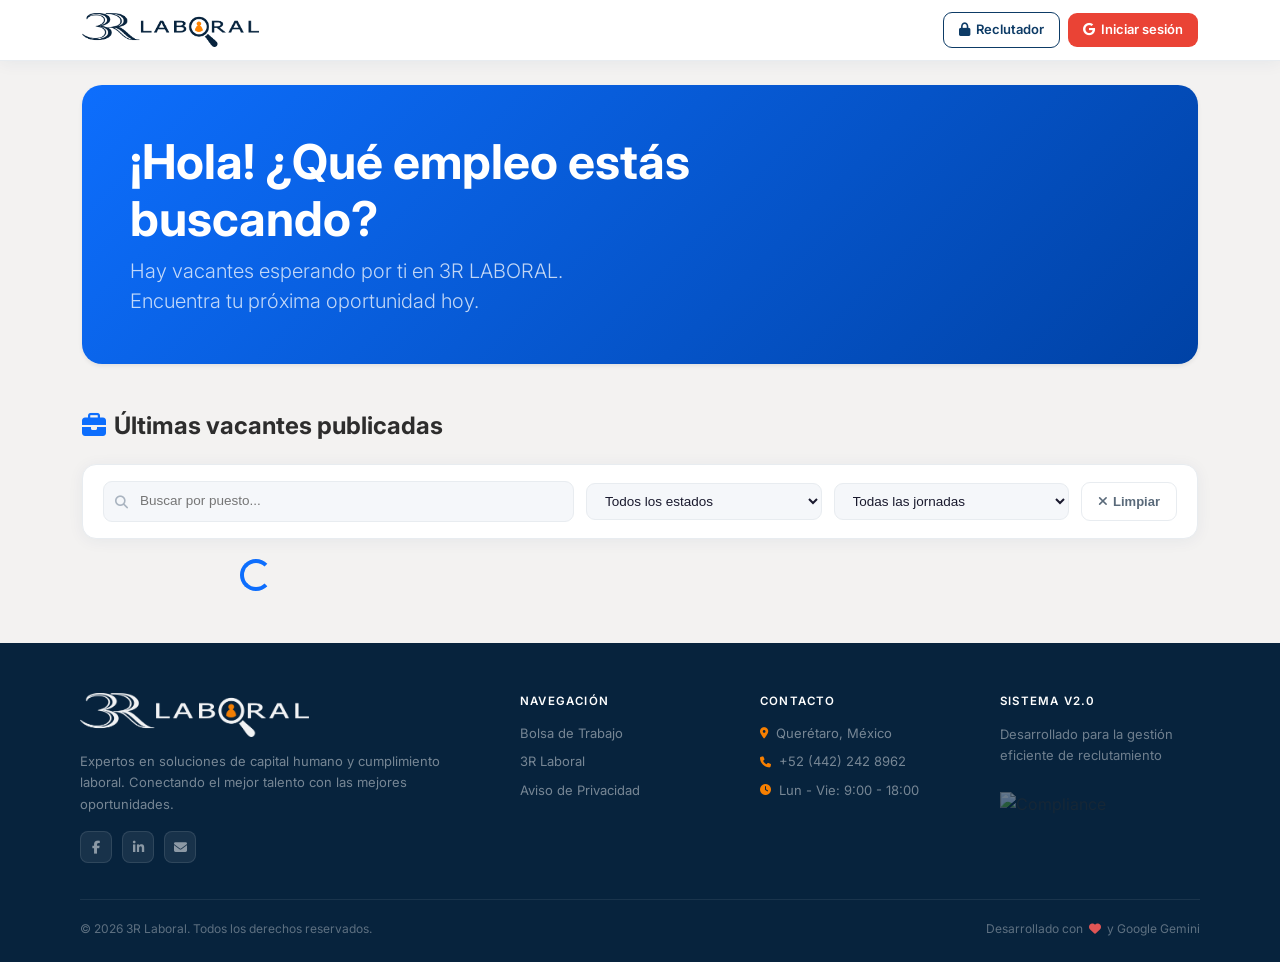
==== commit 9c99d244: "feat: filtros de búsqueda en bolsa de trabajo" ====
--- a/index.html
+++ b/index.html
@@ -426,16 +426,63 @@
         <img src="https://cdn-icons-png.flaticon.com/512/1088/1088537.png" class="hero-img" alt="">
     </div>
 
-    <div class="row mb-4">
-        <div class="col-12">
-            <h4 class="fw-bold mb-4"><i class="fas fa-briefcase text-primary me-2"></i>Últimas vacantes publicadas</h4>
-            <div id="listaVacantes" class="row g-3">
-                <div class="col-12 text-center py-5">
-                    <div class="spinner-border text-primary" role="status"></div>
-                </div>
+ <div class="row mb-4">
+    <div class="col-12">
+        <h4 class="fw-bold mb-4"><i class="fas fa-briefcase text-primary me-2"></i>Últimas vacantes publicadas</h4>
+
+        <!-- ── FILTROS ── -->
+        <div style="background:white;border-radius:14px;border:1.5px solid #E8ECF0;padding:16px 20px;margin-bottom:20px;display:flex;flex-wrap:wrap;gap:12px;align-items:center;box-shadow:0 2px 16px rgba(13,59,102,0.06);">
+            
+            <!-- Buscador -->
+            <div style="flex:2;min-width:200px;position:relative;">
+                <i class="fas fa-search" style="position:absolute;left:12px;top:50%;transform:translateY(-50%);color:#aab4c0;font-size:13px;"></i>
+                <input type="text" id="filtroBusqueda" placeholder="Buscar por puesto..." style="width:100%;padding:9px 14px 9px 36px;border:1.5px solid #E8ECF0;border-radius:9px;font-family:'DM Sans',sans-serif;font-size:13.5px;color:#1a1a2e;background:#F5F7FA;outline:none;transition:all 0.2s;">
+            </div>
+
+            <!-- Filtro estado -->
+            <div style="flex:1;min-width:160px;">
+                <select id="filtroEstado" style="width:100%;padding:9px 14px;border:1.5px solid #E8ECF0;border-radius:9px;font-family:'DM Sans',sans-serif;font-size:13.5px;color:#1a1a2e;background:#F5F7FA;outline:none;cursor:pointer;">
+                    <option value="">Todos los estados</option>
+                </select>
+            </div>
+
+            <!-- Filtro jornada -->
+            <div style="flex:1;min-width:160px;">
+                <select id="filtroJornada" style="width:100%;padding:9px 14px;border:1.5px solid #E8ECF0;border-radius:9px;font-family:'DM Sans',sans-serif;font-size:13.5px;color:#1a1a2e;background:#F5F7FA;outline:none;cursor:pointer;">
+                    <option value="">Todas las jornadas</option>
+                    <option value="Tiempo Completo">Tiempo Completo</option>
+                    <option value="Medio Tiempo">Medio Tiempo</option>
+                    <option value="Por Proyecto">Por Proyecto</option>
+                </select>
+            </div>
+
+            <!-- Botón limpiar -->
+            <button onclick="limpiarFiltros()" style="padding:9px 16px;border:1.5px solid #E8ECF0;border-radius:9px;background:white;color:#5a6a7a;font-family:'DM Sans',sans-serif;font-size:13px;font-weight:600;cursor:pointer;transition:all 0.2s;white-space:nowrap;" onmouseover="this.style.borderColor='#0D3B66';this.style.color='#0D3B66'" onmouseout="this.style.borderColor='#E8ECF0';this.style.color='#5a6a7a'">
+                <i class="fas fa-xmark" style="margin-right:5px;"></i>Limpiar
+            </button>
+
+        </div>
+
+        <!-- Contador resultados -->
+        <div id="contadorResultados" style="font-size:13px;color:#5a6a7a;margin-bottom:14px;display:none;">
+            <i class="fas fa-list" style="margin-right:6px;color:#F77F00;"></i>
+            <span id="numResultados">0</span> vacantes encontradas
+        </div>
+
+        <!-- Sin resultados -->
+        <div id="sinResultados" style="display:none;text-align:center;padding:40px 20px;background:white;border-radius:14px;border:1.5px solid #E8ECF0;">
+            <i class="fas fa-search" style="font-size:32px;color:#E8ECF0;margin-bottom:12px;display:block;"></i>
+            <div style="font-size:15px;font-weight:700;color:#0D3B66;margin-bottom:6px;">Sin resultados</div>
+            <div style="font-size:13px;color:#5a6a7a;">Intenta con otros términos o limpia los filtros.</div>
+        </div>
+
+        <div id="listaVacantes" class="row g-3">
+            <div class="col-12 text-center py-5">
+                <div class="spinner-border text-primary" role="status"></div>
             </div>
         </div>
     </div>
+</div>
 </main>
 
 <!-- ── MODAL (sin cambios) ── -->
@@ -495,6 +542,60 @@
     </div>
 </footer>
 
+<!-- Llenar estados desde data.js -->
+<script type="module">
+import { estados } from './js/data.js';
+const sel = document.getElementById('filtroEstado');
+if (sel) {
+    estados.forEach(e => sel.innerHTML += `<option value="${e}">${e}</option>`);
+}
+</script>
+
+<!-- Lógica de filtros -->
+<script>
+function aplicarFiltros() {
+    const busqueda = document.getElementById('filtroBusqueda')?.value.toLowerCase().trim() || '';
+    const estado   = document.getElementById('filtroEstado')?.value || '';
+    const jornada  = document.getElementById('filtroJornada')?.value || '';
+
+    const cards = document.querySelectorAll('#listaVacantes .col-12');
+    let visibles = 0;
+
+    cards.forEach(col => {
+        const titulo    = col.querySelector('h4')?.textContent.toLowerCase() || '';
+        const textoCompleto = col.textContent.toLowerCase();
+
+        const matchBusqueda = !busqueda || titulo.includes(busqueda);
+        const matchEstado   = !estado   || textoCompleto.includes(estado.toLowerCase());
+        const matchJornada  = !jornada  || textoCompleto.includes(jornada.toLowerCase());
+
+        const mostrar = matchBusqueda && matchEstado && matchJornada;
+        col.style.display = mostrar ? '' : 'none';
+        if (mostrar) visibles++;
+    });
+
+    const contador = document.getElementById('contadorResultados');
+    const sinRes   = document.getElementById('sinResultados');
+    const numEl    = document.getElementById('numResultados');
+
+    const hayFiltros = busqueda || estado || jornada;
+    contador.style.display = hayFiltros ? 'block' : 'none';
+    if (numEl) numEl.textContent = visibles;
+    sinRes.style.display = (hayFiltros && visibles === 0) ? 'block' : 'none';
+}
+
+function limpiarFiltros() {
+    document.getElementById('filtroBusqueda').value = '';
+    document.getElementById('filtroEstado').value = '';
+    document.getElementById('filtroJornada').value = '';
+    aplicarFiltros();
+}
+
+document.getElementById('filtroBusqueda')?.addEventListener('input', aplicarFiltros);
+document.getElementById('filtroEstado')?.addEventListener('change', aplicarFiltros);
+document.getElementById('filtroJornada')?.addEventListener('change', aplicarFiltros);
+</script>
+
 <script src="https://cdn.jsdelivr.net/npm/bootstrap@5.3.0/dist/js/bootstrap.bundle.min.js"></script>
 <script type="module" src="js/index-app.js"></script>
 <script type="module" src="js/public-logic.js"></script>
